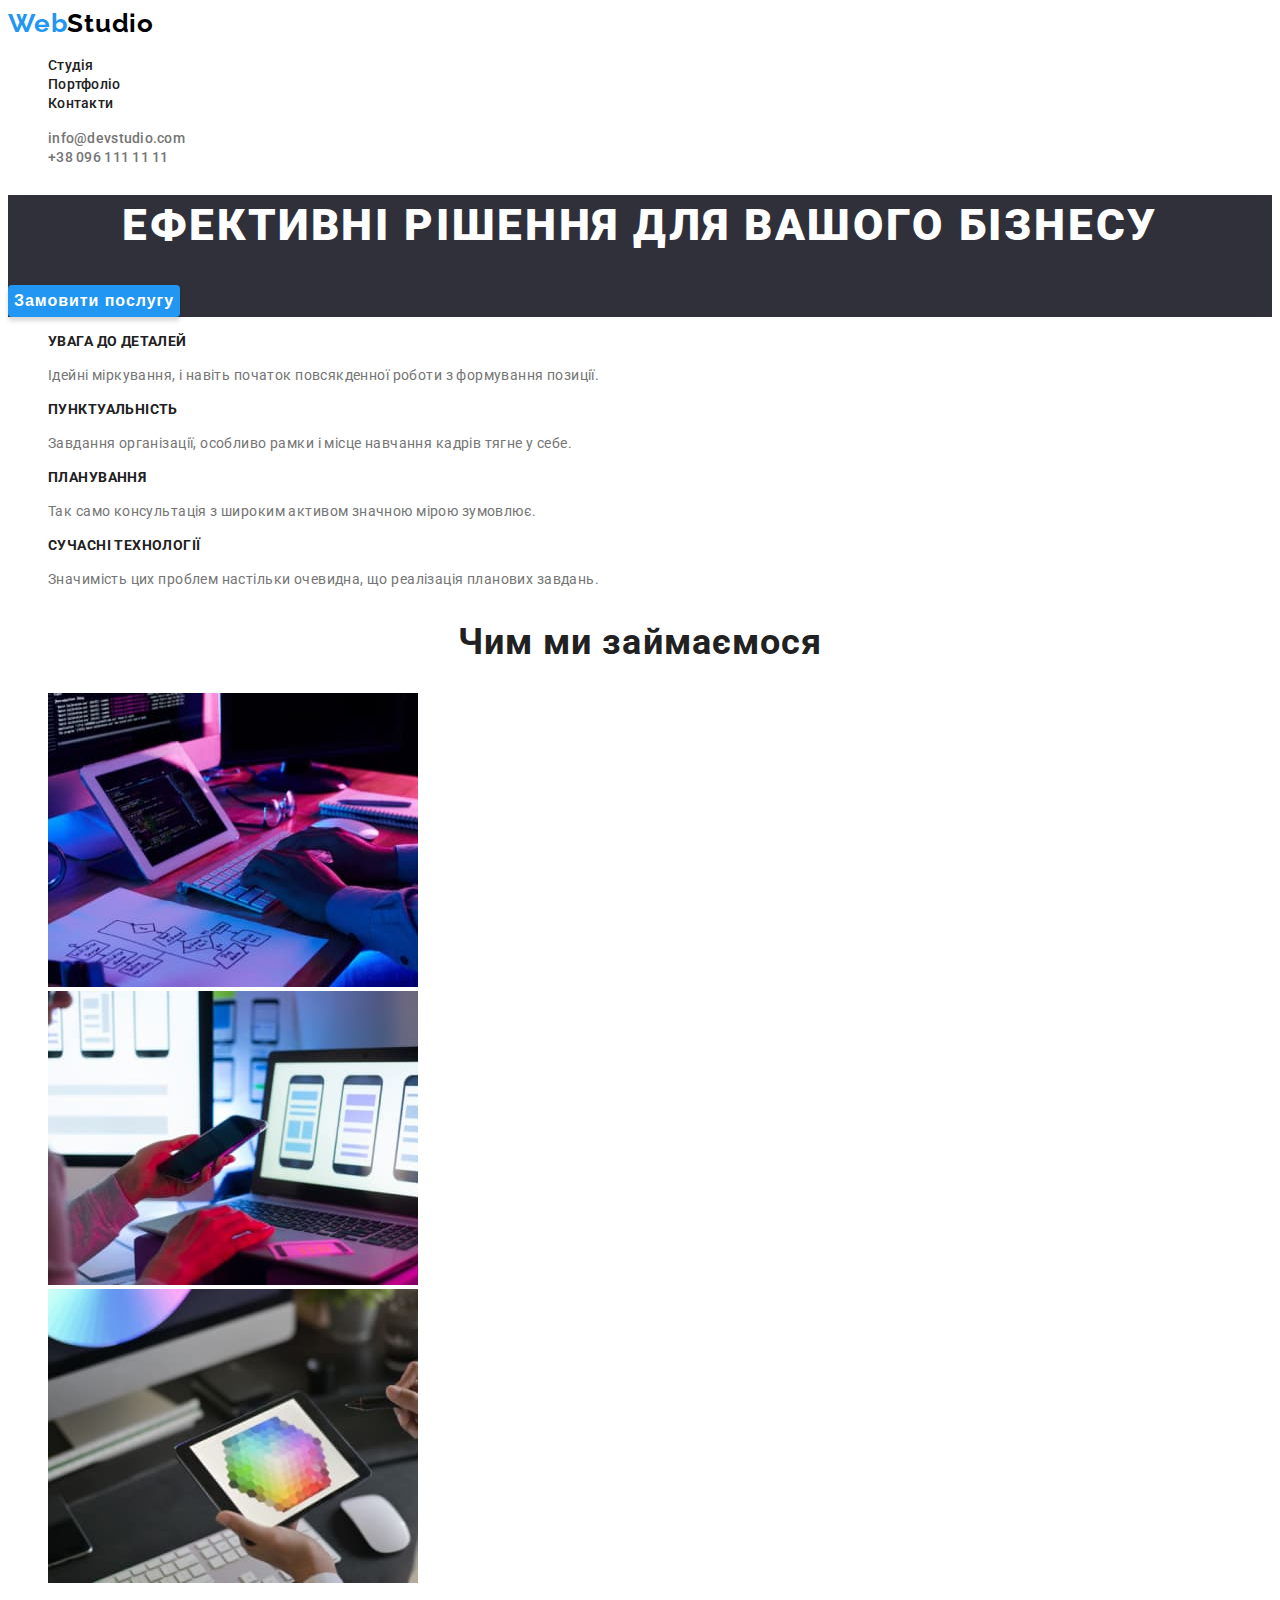
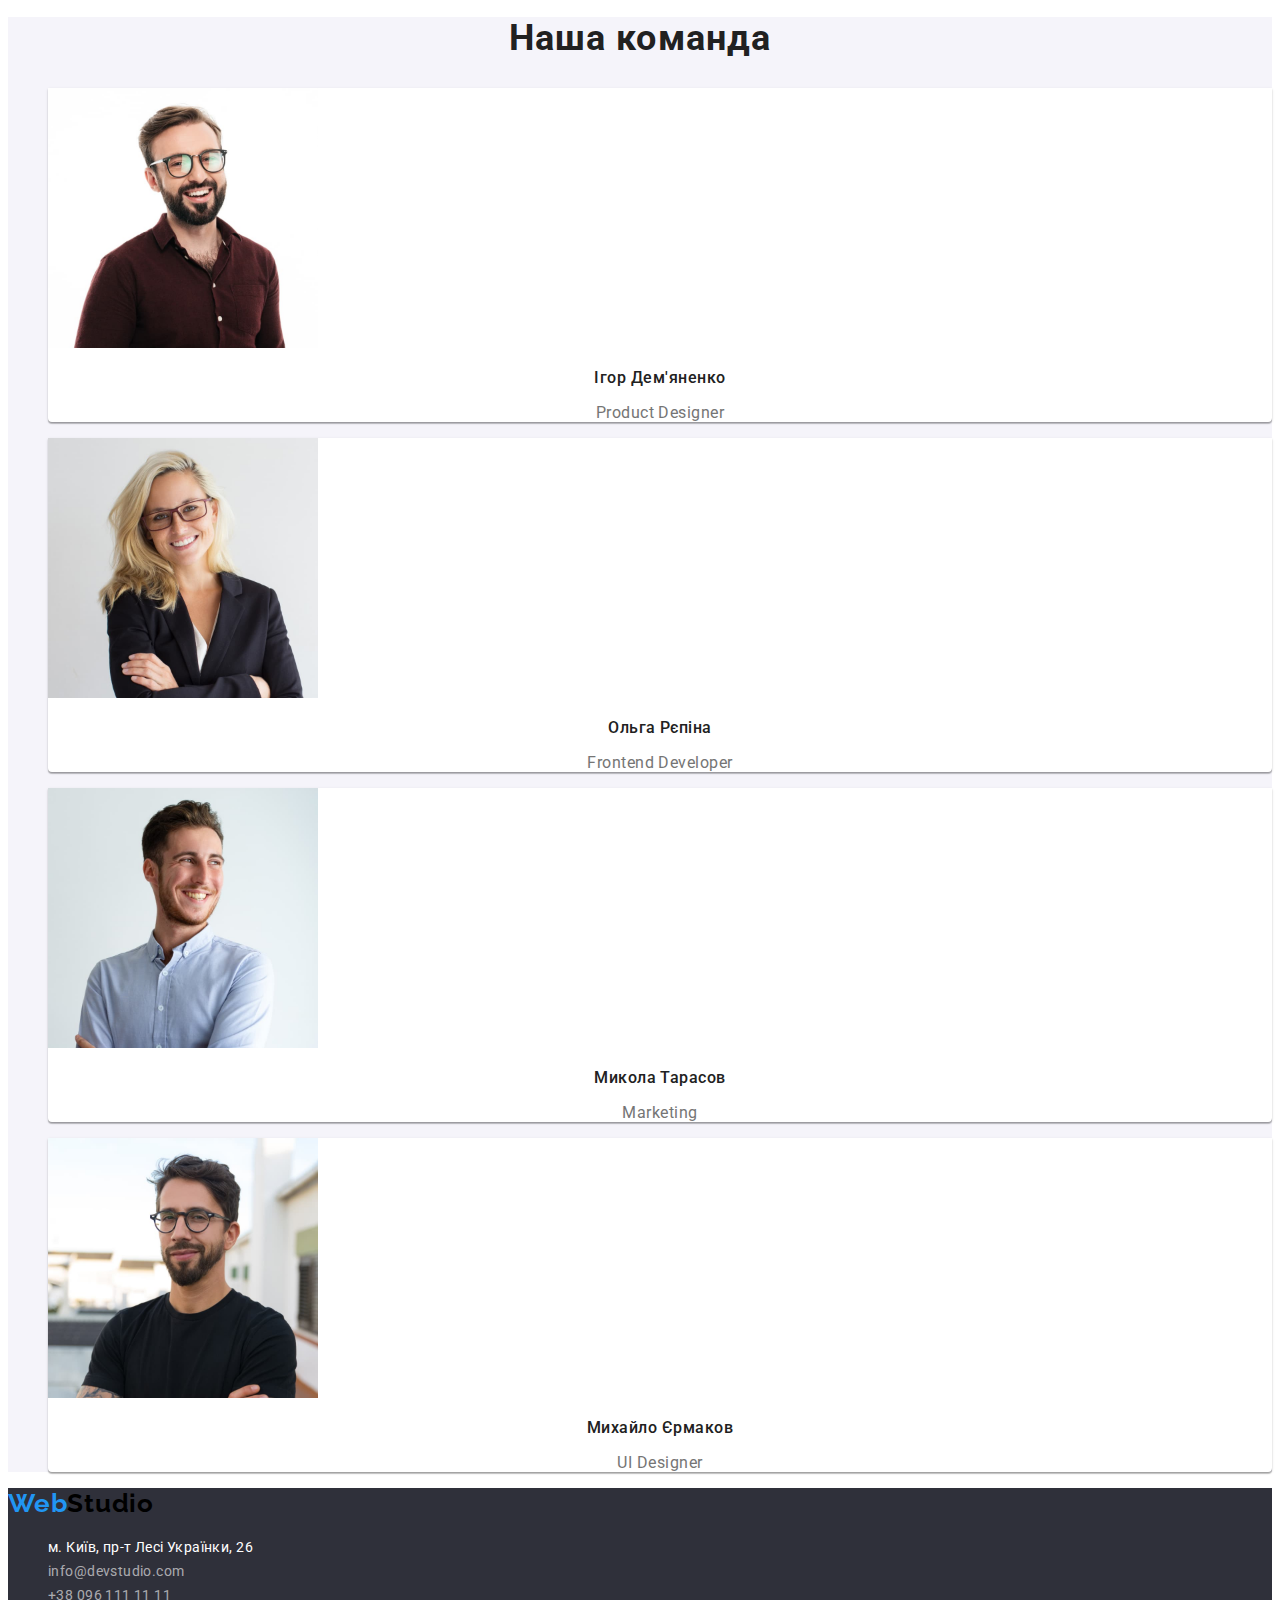
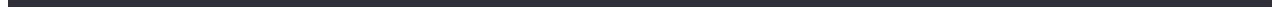
==== index.html @ 5d5349b5 "Fix#1" ====
<!DOCTYPE html>
<html lang="uk">
  <head>
    <meta charset="UTF-8" />
    <meta name="description" content="Web-розробка для вашего бізнесу" />
    <link rel="preconnect" href="https://fonts.googleapis.com" />
    <link rel="preconnect" href="https://fonts.gstatic.com" crossorigin />
    <link href="https://fonts.googleapis.com/css2?family=Raleway:wght@700&family=Roboto:wght@400;500;700;900&display=swap" rel="stylesheet" />

    <link href="css/styles.css" rel="stylesheet" />
    <title>WebStudio</title>
  </head>

  <header class="profile">
    <nav>
      <a class="logo" href="./index.html"> Web<span class="remark">Studio</span> </a>
      <ul class="list">
        <li><a class="link" href="./index.html">Студія</a></li>
        <li><a class="link" href="./portfolio.html">Портфоліо</a></li>
        <li><a class="link" href="#">Контакти</a></li>
      </ul>
    </nav>
    <ul class="list">
      <li><a class="contacts" href="mailto:info@devstudio.com">info@devstudio.com</a></li>
      <li><a class="contacts" href="tel:+380961111111"> +38 096 111 11 11 </a></li>
    </ul>
  </header>
  <body>
    <main>
      <section class="tablo">
        <h1 class="slogan">Ефективні рішення для вашого бізнесу</h1>
        <button class="button" type="button">Замовити послугу</button>
      </section>
      <section>
        <h2 class="visually-hidden">Наші переваги</h2>
        <ul class="list">
          <li>
            <h3 class="chapter">увага до деталей</h3>
            <p class="description">Ідейні міркування, і навіть початок повсякденної роботи з формування позиції.</p>
          </li>
          <li>
            <h3 class="chapter">пунктуальність</h3>
            <p class="description">Завдання організації, особливо рамки і місце навчання кадрів тягне у себе.</p>
          </li>
          <li>
            <h3 class="chapter">планування</h3>
            <p class="description">Так само консультація з широким активом значною мірою зумовлює.</p>
          </li>
          <li>
            <h3 class="chapter">сучасні технології</h3>
            <p class="description">Значимість цих проблем настільки очевидна, що реалізація планових завдань.</p>
          </li>
        </ul>
      </section>
      <section>
        <h2 class="work">Чим ми займаємося</h2>
        <ul class="list">
          <li>
            <img src="./images/ruki-za-compom.jpg" alt="ПК" width="370" />
          </li>
          <li>
            <img src="./images/tri-iphona.jpg" alt="Макет" width="370" />
          </li>
          <li>
            <img src="./images/palitra.jpg" alt="Палітра" width="370" />
          </li>
        </ul>
      </section>
      <section class="team">
        <h2 class="worker">Наша команда</h2>
        <ul class="list">
          <li class="portrait">
            <img src="./images/ihor.jpg" alt="Ігор Дем'яненко" width="270" height="260" class="igor" />
            <h3 class="names">Ігор Дем'яненко</h3>
            <p class="job">Product Designer</p>
          </li>

          <li class="portrait">
            <img src="./images/olha.jpg" alt="Ольга Рєпіна" width="270" height="260" class="olya" />
            <h3 class="names">Ольга Рєпіна</h3>
            <p class="job">Frontend Developer</p>
          </li>

          <li class="portrait">
            <img src="./images/kolya.jpg" alt="Микола Тарасов" width="270" height="260" class="kolya" />
            <h3 class="names">Микола Тарасов</h3>
            <p class="job">Marketing</p>
          </li>

          <li class="portrait">
            <img src="./images/miha.jpg" alt="Михайло Єрмаков" width="270" height="260" class="misha" />
            <h3 class="names">Михайло Єрмаков</h3>
            <p class="job">UI Designer</p>
          </li>
        </ul>
      </section>
    </main>
  </body>

  <footer class="underground">
    <a href="./index.html" class="logo">Web<span class="remark">Studio</span></a>
    <address>
      <ul class="list">
        <li>
          <a class="map" href="https://goo.gl/maps/CPtrU1FHBa2aNyZL9" target="_blank" rel="noopener noreferrer nofollow">м. Київ, пр-т Лесі Українки, 26</a>
        </li>
        <li><a class="contacts-footer" href="mailto:info@devstudio.com">info@devstudio.com</a></li>
        <li><a class="contacts-footer" href="tel:+380961111111"> +38 096 111 11 11 </a></li>
      </ul>
    </address>
  </footer>
</html>
---- css/styles.css ----
body{
font-family: 'Roboto', sans-serif;
font-style: normal;

}
.visually-hidden {
    position: absolute;
    white-space: nowrap;
    width: 1px;
    height: 1px;
    overflow: hidden;
    border: 0;
    padding: 0;
    clip: rect(0 0 0 0);
    clip-path: inset(50%);
    margin: -1px;
}

.logo{
    font-family: 'Raleway';
        font-weight: 700;
        font-size: 26px;
        line-height: 31px;
        letter-spacing: 0.03em;
        color: #2196F3;
        cursor: pointer;
        text-decoration: none;
}

.remark{
    color: black;
}
.list{
    list-style: none;
}
.link {
    font-family: 'Roboto';
        font-style: normal;
        font-weight: 500;
        font-size: 14px;
        line-height: 16px;
        letter-spacing: 0.02em;
        text-decoration: none;
        color: #212121;
}
.link:hover {
font-family: 'Roboto';
    font-style: normal;
        font-weight: 500;
        font-size: 14px;
        line-height: 16px;
        letter-spacing: 0.02em;
        color: #2196F3;
}
 .contacts{
    font-style: normal;
    font-weight: 500;
    font-size: 14px;
    line-height: 16px;
    letter-spacing: 0.02em;
    cursor: pointer;
    color: #757575;
    text-decoration: none;

 }
 .contacts:hover{
    color: #2196F3;
 }
.tablo{
background: #2F303A;

 }
.slogan{

font-weight: 900;
font-size: 44px;
line-height: 60px;
text-align: center;
letter-spacing: 0.06em;
text-transform: uppercase;
color: #FFFFFF;
}
.button{
    background: #2196F3;
        box-shadow: 0px 4px 4px rgba(0, 0, 0, 0.15);
        border-radius: 4px;
        border: 0;
        cursor: pointer;
       
            font-weight: 700;
            font-size: 16px;
            line-height: 30px;
            display: flex;
            align-items: center;
            text-align: center;
            letter-spacing: 0.06em;
        
            color: #FFFFFF;
}

.chapter{
    font-weight: 700;
    line-height: 16px;
        font-size: 14px;
        letter-spacing: 0.03em;
        text-transform: uppercase;
        color: #212121;
}

.description{
    font-weight: 400;
    line-height: 24px;
        font-size: 14px;
        letter-spacing: 0.03em;
        color: #757575;
}
.work{
    font-weight: 700;
        font-size: 36px;
        line-height: 42px;
        text-align: center;
        letter-spacing: 0.03em;
    
        color: #212121;
}
.team{
    background: #F5F4FA;
}


.worker{
font-weight: 700;
    font-size: 36px;
    line-height: 42px;
    text-align: center;
    letter-spacing: 0.03em;
    color: #212121;
}
.portrait {
background: #FFFFFF;
box-shadow: 0px 1px 3px rgba(0, 0, 0, 0.12), 0px 1px 1px rgba(0, 0, 0, 0.14), 0px 2px 1px rgba(0, 0, 0, 0.2);
border-radius: 0px 0px 4px 4px;
}
.names{

font-weight: 500;
    font-size: 16px;
    line-height: 19px;
    text-align: center;
    letter-spacing: 0.03em;
    color: #212121;
}
.job{
font-weight: 400;
    font-size: 16px;
    line-height: 19px;
    text-align: center;
    letter-spacing: 0.03em;
    color: #757575;
}
.underground{
    background: #2F303A;
}
.map{
    font-family: 'Roboto';
        font-style: normal;
    font-weight: 400;
    font-size: 14px;
    line-height: 24px;
    letter-spacing: 0.03em;
    color: #FFFFFF;
    text-decoration: none;
}
.contacts-footer{
font-family: 'Roboto';
    font-style: normal;
    font-weight: 400;
    font-size: 14px;
    line-height: 24px;
    letter-spacing: 0.03em;
    color: rgba(255, 255, 255, 0.6);
    text-decoration: none;
}



.btn{
background: #F5F4FA;
border-radius: 4px;
border: 0;
cursor: pointer;

    font-weight: 500;
    font-size: 16px;
    line-height: 26px;
    text-align: center;
        letter-spacing: 0.03em;
        color: #212121;
}

.btn:hover {
background: #2196F3;
border-radius: 4px;
box-shadow: 0px 3px 1px rgba(0, 0, 0, 0.1), 0px 1px 2px rgba(0, 0, 0, 0.08), 0px 2px 2px rgba(0, 0, 0, 0.12);
font-weight: 500;
font-size: 16px;
line-height: 26px;
text-align: center;
letter-spacing: 0.03em;
color: #FFFFFF;
}

.name{
font-family: 'Roboto';
    font-style: normal;
    font-weight: 700;
    font-size: 18px;
    line-height: 36px;
    letter-spacing: 0.06em;
    color: #212121;
}

.type{
    font-family: 'Roboto';
        font-style: normal;
        font-weight: 400;
        font-size: 16px;
        line-height: 30px;
        letter-spacing: 0.03em;
        color: #757575;
}
.container{
    background: #FFFFFF;
        border: 1px solid #EEEEEE;
}
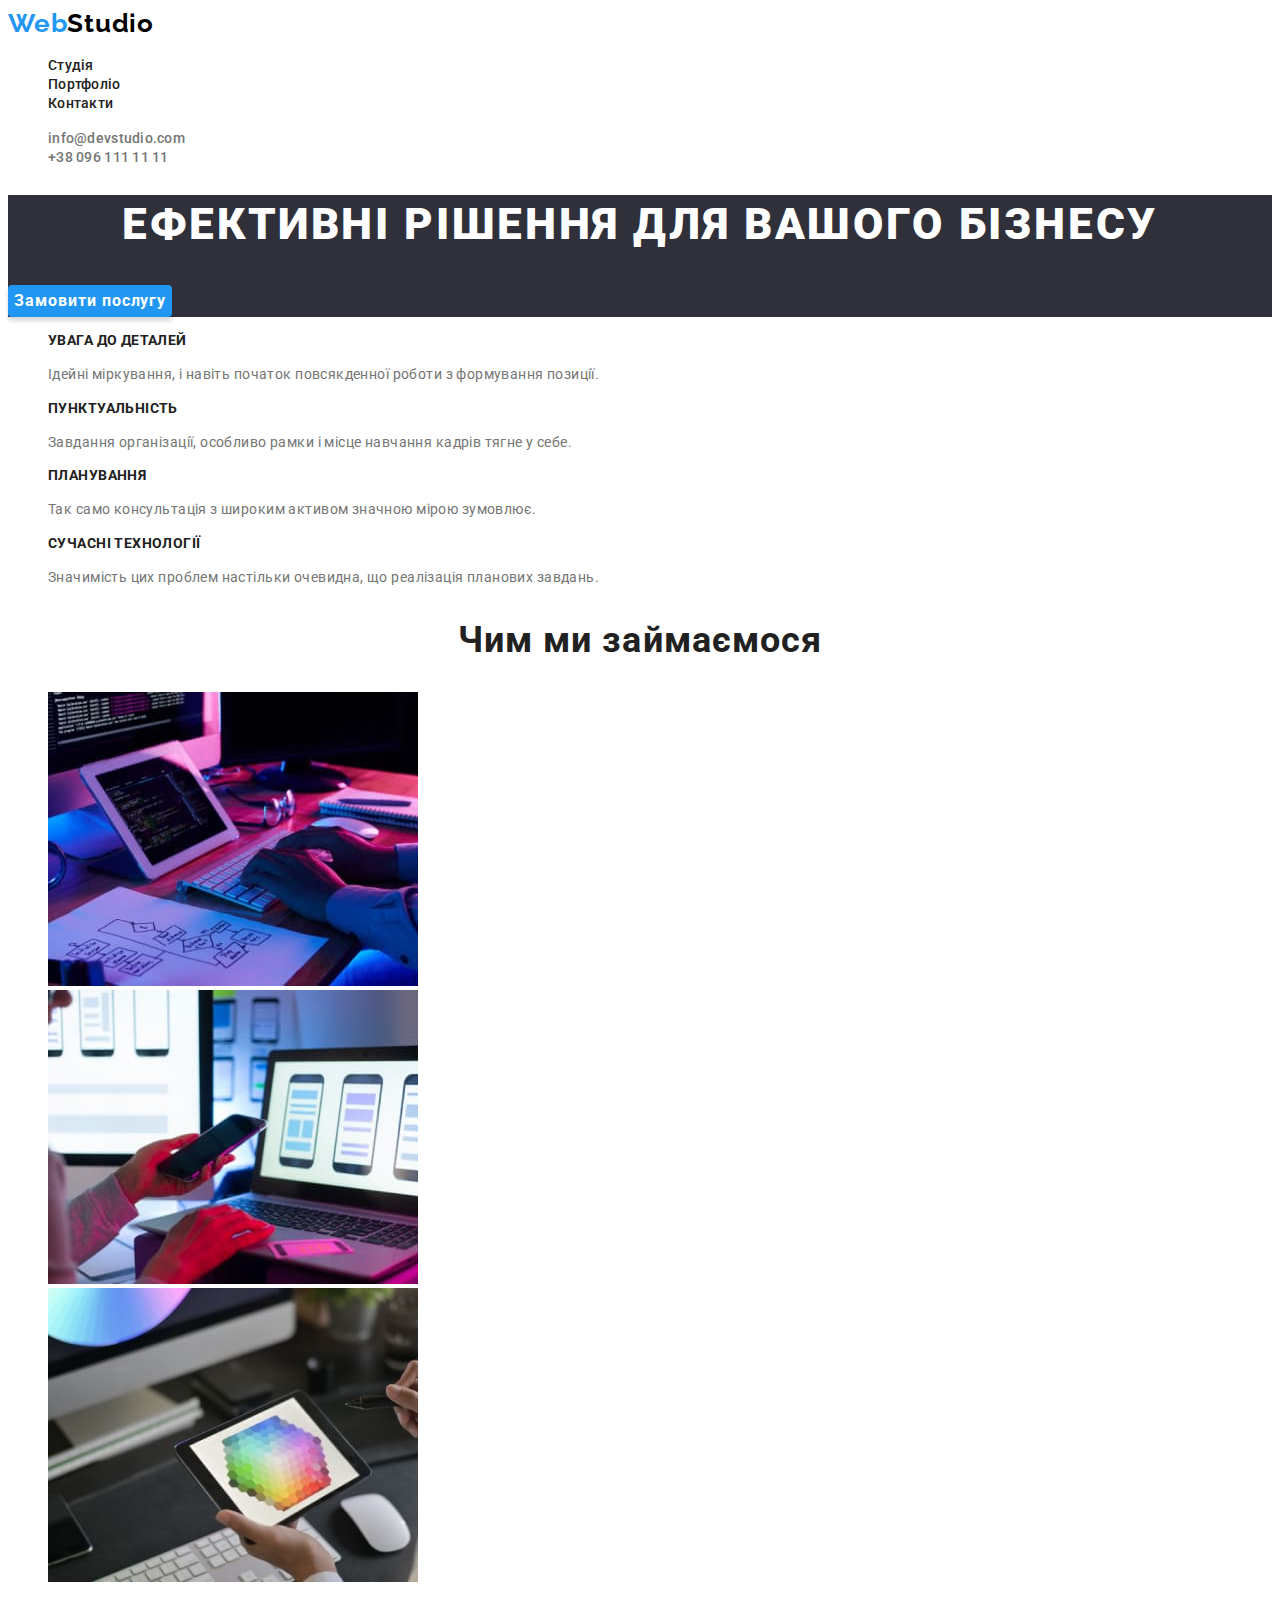
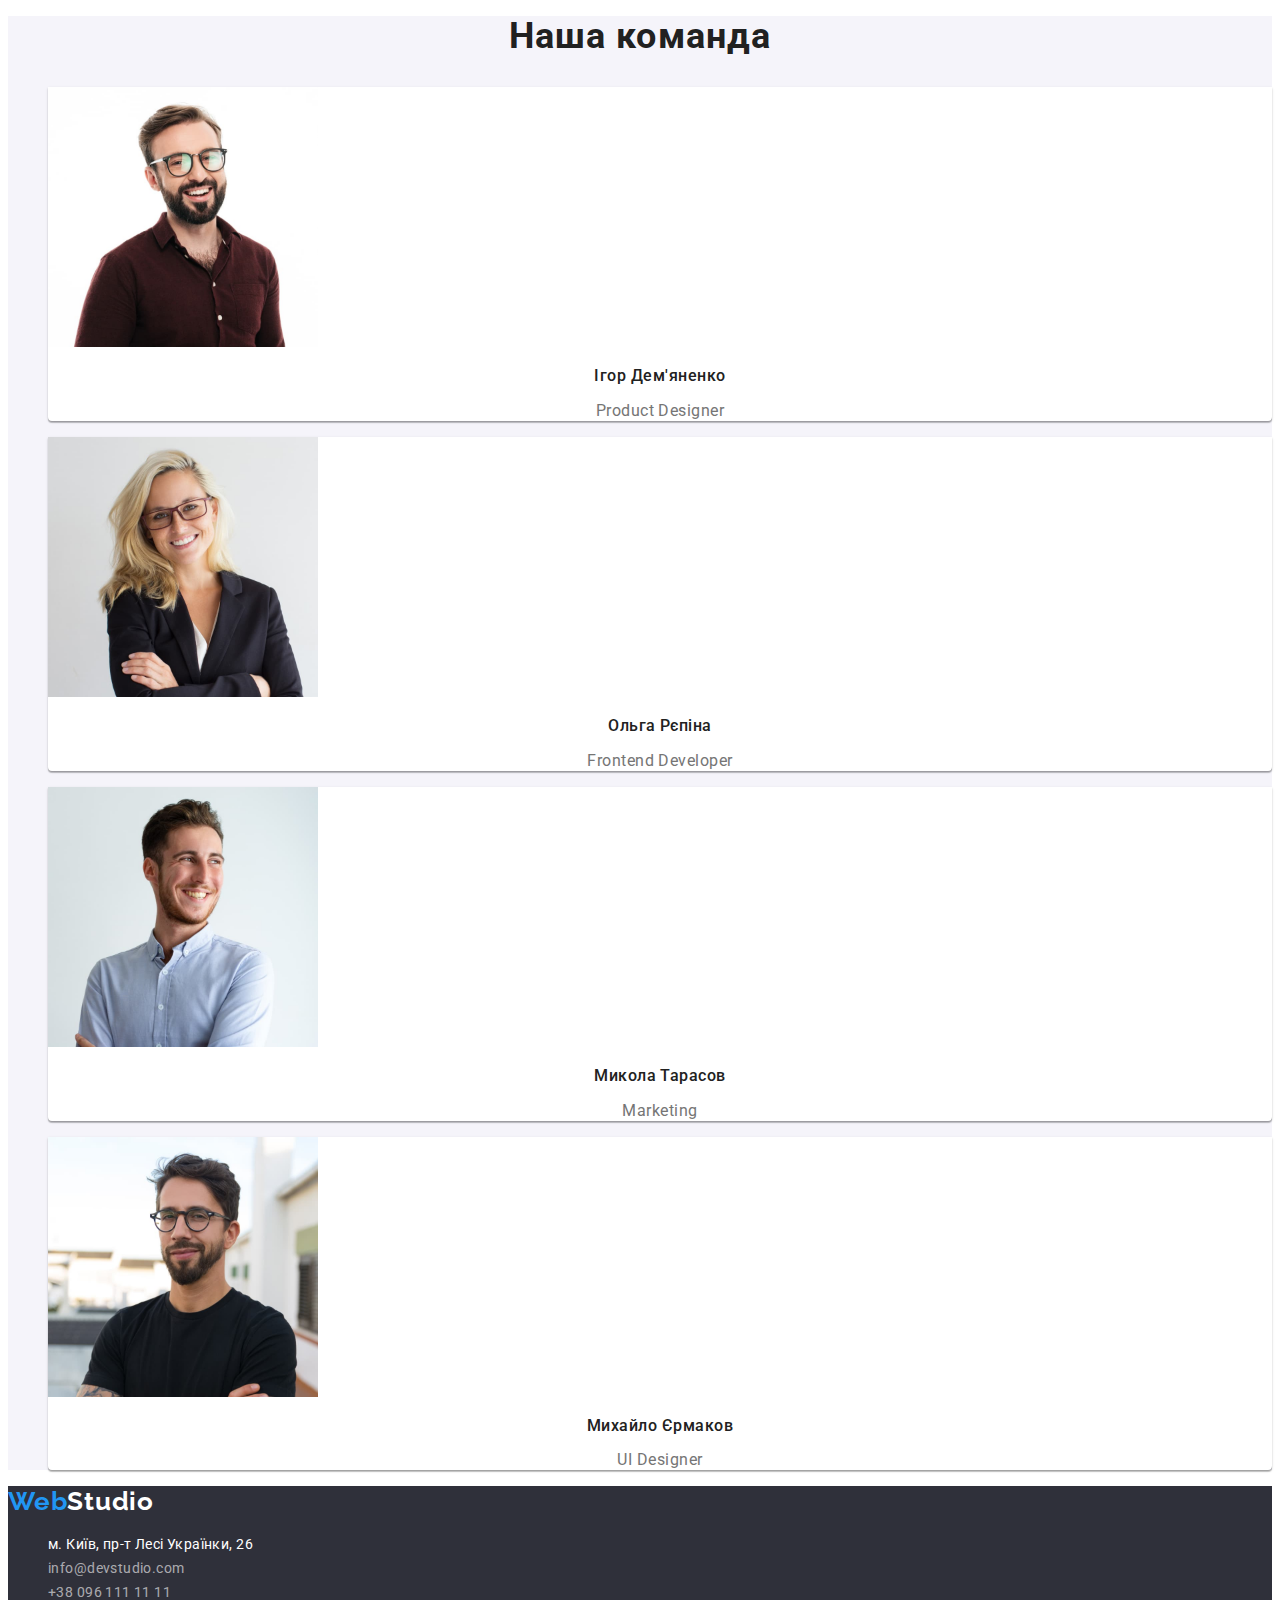
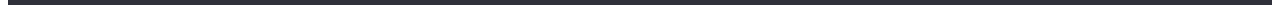
==== commit 44ae2b65: "changed color to css variables. Listed the line-height. I wrapped all the content in the Body tag. B" ====
--- a/index.html
+++ b/index.html
@@ -10,22 +10,21 @@
     <link href="css/styles.css" rel="stylesheet" />
     <title>WebStudio</title>
   </head>
-
-  <header class="profile">
-    <nav>
-      <a class="logo" href="./index.html"> Web<span class="remark">Studio</span> </a>
+  <body>
+    <header class="profile">
+      <nav>
+        <a class="logo" href="./index.html"> Web<span class="remark">Studio</span> </a>
+        <ul class="list">
+          <li><a class="link" href="./index.html">Студія</a></li>
+          <li><a class="link" href="./portfolio.html">Портфоліо</a></li>
+          <li><a class="link" href="#">Контакти</a></li>
+        </ul>
+      </nav>
       <ul class="list">
-        <li><a class="link" href="./index.html">Студія</a></li>
-        <li><a class="link" href="./portfolio.html">Портфоліо</a></li>
-        <li><a class="link" href="#">Контакти</a></li>
+        <li><a class="contacts" href="mailto:info@devstudio.com">info@devstudio.com</a></li>
+        <li><a class="contacts" href="tel:+380961111111"> +38 096 111 11 11 </a></li>
       </ul>
-    </nav>
-    <ul class="list">
-      <li><a class="contacts" href="mailto:info@devstudio.com">info@devstudio.com</a></li>
-      <li><a class="contacts" href="tel:+380961111111"> +38 096 111 11 11 </a></li>
-    </ul>
-  </header>
-  <body>
+    </header>
     <main>
       <section class="tablo">
         <h1 class="slogan">Ефективні рішення для вашого бізнесу</h1>
@@ -95,18 +94,17 @@
         </ul>
       </section>
     </main>
+    <footer class="underground">
+      <a href="./index.html" class="logo">Web<span class="remark-footer">Studio</span></a>
+      <address class="map-mail-tel">
+        <ul class="list">
+          <li>
+            <a class="map" href="https://goo.gl/maps/CPtrU1FHBa2aNyZL9" target="_blank" rel="noopener noreferrer nofollow">м. Київ, пр-т Лесі Українки, 26</a>
+          </li>
+          <li><a class="contacts-footer" href="mailto:info@devstudio.com">info@devstudio.com</a></li>
+          <li><a class="contacts-footer" href="tel:+380961111111"> +38 096 111 11 11 </a></li>
+        </ul>
+      </address>
+    </footer>
   </body>
-
-  <footer class="underground">
-    <a href="./index.html" class="logo">Web<span class="remark">Studio</span></a>
-    <address>
-      <ul class="list">
-        <li>
-          <a class="map" href="https://goo.gl/maps/CPtrU1FHBa2aNyZL9" target="_blank" rel="noopener noreferrer nofollow">м. Київ, пр-т Лесі Українки, 26</a>
-        </li>
-        <li><a class="contacts-footer" href="mailto:info@devstudio.com">info@devstudio.com</a></li>
-        <li><a class="contacts-footer" href="tel:+380961111111"> +38 096 111 11 11 </a></li>
-      </ul>
-    </address>
-  </footer>
 </html>
--- a/css/styles.css
+++ b/css/styles.css
@@ -1,9 +1,26 @@
-
-body{
-font-family: 'Roboto', sans-serif;
-font-style: normal;
-
-}
+body {
+    font-family: 'Roboto', sans-serif;
+}
+
+:root {
+    --logo-color: #2196F3;
+    --logo-color-header: #000000;
+    --logo-color-footer: #FFFFFF;
+    --link-color: #212121;
+    --contacts-color: #757575;
+    --background-tablo-color: #2F303A;
+    --background-team-color: #F5F4FA;
+    --border-container-color: #EEEEEE;
+    --contacts-footer-color: rgba(255, 255, 255, 0.6);
+    --box-shadow-button: rgba(0, 0, 0, 0.15);
+    --portrait-shd-one: rgba(0, 0, 0, 0.12);
+    --portrait-shd-two: rgba(0, 0, 0, 0.14);
+    --portrait-shd-three: rgba(0, 0, 0, 0.2);
+    --btn-shd-one: rgba(0, 0, 0, 0.1);
+    --btn-shd-two: rgba(0, 0, 0, 0.08);
+
+}
+
 .visually-hidden {
     position: absolute;
     white-space: nowrap;
@@ -17,220 +34,243 @@
     margin: -1px;
 }
 
-.logo{
-    font-family: 'Raleway';
-        font-weight: 700;
-        font-size: 26px;
-        line-height: 31px;
-        letter-spacing: 0.03em;
-        color: #2196F3;
-        cursor: pointer;
-        text-decoration: none;
-}
-
-.remark{
-    color: black;
-}
-.list{
+.logo {
+    font-family: 'Raleway', sans-serif;
+    font-weight: 700;
+    font-size: 26px;
+    line-height: 1.19;
+    letter-spacing: 0.03em;
+    color: var(--logo-color);
+    cursor: pointer;
+    text-decoration: none;
+}
+
+.remark {
+    color: var(--logo-color-header);
+}
+
+.remark-footer {
+    color: var(--logo-color-footer);
+}
+
+.list {
     list-style: none;
 }
+
 .link {
-    font-family: 'Roboto';
-        font-style: normal;
-        font-weight: 500;
-        font-size: 14px;
-        line-height: 16px;
-        letter-spacing: 0.02em;
-        text-decoration: none;
-        color: #212121;
-}
-.link:hover {
-font-family: 'Roboto';
+    font-family: 'Roboto', sans-serif;
+    font-weight: 500;
+    font-size: 14px;
+    line-height: 1.14;
+    letter-spacing: 0.02em;
+    text-decoration: none;
+    color: var(--link-color);
+}
+
+.link:hover,
+.link:focus {
+    font-family: 'Roboto', sans-serif;
+    font-weight: 500;
+    font-size: 14px;
+    line-height: 1.14;
+    letter-spacing: 0.02em;
+    color: var(--logo-color);
+}
+
+.contacts {
+    font-weight: 500;
+    font-size: 14px;
+    line-height: 1.14;
+    letter-spacing: 0.02em;
+    color: var(--contacts-color);
+    text-decoration: none;
+
+}
+
+.contacts:hover,
+.contacts:focus {
+    color: var(--logo-color);
+}
+
+.tablo {
+    background: var(--background-tablo-color);
+
+}
+
+.slogan {
+
+    font-weight: 900;
+    font-size: 44px;
+    line-height: 1.36;
+    text-align: center;
+    letter-spacing: 0.06em;
+    text-transform: uppercase;
+    color: var(--logo-color-footer);
+}
+
+.button {
+    font-family: 'Roboto',
+        sans-serif;
+    background: var(--logo-color);
+    box-shadow: 0px 4px 4px var(--box-shadow-button);
+    border-radius: 4px;
+    border: 0;
+    cursor: pointer;
+
+    font-weight: 700;
+    font-size: 16px;
+    line-height: 1.875;
+    display: flex;
+    align-items: center;
+    text-align: center;
+    letter-spacing: 0.06em;
+
+    color: var(--logo-color-footer);
+}
+
+.chapter {
+    font-weight: 700;
+    line-height: 1.14;
+    font-size: 14px;
+    letter-spacing: 0.03em;
+    text-transform: uppercase;
+    color: var(--link-color);
+}
+
+.description {
+
+    line-height: 1.71;
+    font-size: 14px;
+    letter-spacing: 0.03em;
+    color: var(--contacts-color);
+}
+
+.work {
+    font-weight: 700;
+    font-size: 36px;
+    line-height: 1.16;
+    text-align: center;
+    letter-spacing: 0.03em;
+
+    color: var(--link-color);
+}
+
+.team {
+    background: var(--background-team-color);
+}
+
+
+.worker {
+    font-weight: 700;
+    font-size: 36px;
+    line-height: 1.16;
+    text-align: center;
+    letter-spacing: 0.03em;
+    color: var(--link-color);
+}
+
+.portrait {
+    background: var(--logo-color-footer);
+    box-shadow: 0px 1px 3px var(--portrait-shd-one),
+        0px 1px 1px var(--portrait-shd-two),
+        0px 2px 1px var(--portrait-shd-three);
+    border-radius: 0px 0px 4px 4px;
+}
+
+.names {
+
+    font-weight: 500;
+    font-size: 16px;
+    line-height: 1.18;
+    text-align: center;
+    letter-spacing: 0.03em;
+    color: var(--link-color);
+}
+
+.job {
+    font-size: 16px;
+    line-height: 1.18;
+    text-align: center;
+    letter-spacing: 0.03em;
+    color: var(--contacts-color);
+}
+
+.underground {
+    background: var(--background-tablo-color);
+}
+
+.map-mail-tel {
     font-style: normal;
-        font-weight: 500;
-        font-size: 14px;
-        line-height: 16px;
-        letter-spacing: 0.02em;
-        color: #2196F3;
-}
- .contacts{
-    font-style: normal;
-    font-weight: 500;
-    font-size: 14px;
-    line-height: 16px;
-    letter-spacing: 0.02em;
+    font-family: 'Roboto', sans-serif;
+}
+
+.map {
+    font-size: 14px;
+    line-height: 1.71;
+    letter-spacing: 0.03em;
+    color: var(--logo-color-footer);
+    text-decoration: none;
+}
+
+.contacts-footer {
+    font-size: 14px;
+    line-height: 1.71;
+    letter-spacing: 0.03em;
+    color: var(--contacts-footer-color);
+    text-decoration: none;
+}
+
+
+
+.btn {
+    font-family: 'Roboto', sans-serif;
+    background: var(--background-team-color);
+    border-radius: 4px;
+    border: 0;
     cursor: pointer;
-    color: #757575;
-    text-decoration: none;
-
- }
- .contacts:hover{
-    color: #2196F3;
- }
-.tablo{
-background: #2F303A;
-
- }
-.slogan{
-
-font-weight: 900;
-font-size: 44px;
-line-height: 60px;
-text-align: center;
-letter-spacing: 0.06em;
-text-transform: uppercase;
-color: #FFFFFF;
-}
-.button{
-    background: #2196F3;
-        box-shadow: 0px 4px 4px rgba(0, 0, 0, 0.15);
-        border-radius: 4px;
-        border: 0;
-        cursor: pointer;
-       
-            font-weight: 700;
-            font-size: 16px;
-            line-height: 30px;
-            display: flex;
-            align-items: center;
-            text-align: center;
-            letter-spacing: 0.06em;
-        
-            color: #FFFFFF;
-}
-
-.chapter{
-    font-weight: 700;
-    line-height: 16px;
-        font-size: 14px;
-        letter-spacing: 0.03em;
-        text-transform: uppercase;
-        color: #212121;
-}
-
-.description{
-    font-weight: 400;
-    line-height: 24px;
-        font-size: 14px;
-        letter-spacing: 0.03em;
-        color: #757575;
-}
-.work{
-    font-weight: 700;
-        font-size: 36px;
-        line-height: 42px;
-        text-align: center;
-        letter-spacing: 0.03em;
-    
-        color: #212121;
-}
-.team{
-    background: #F5F4FA;
-}
-
-
-.worker{
-font-weight: 700;
-    font-size: 36px;
-    line-height: 42px;
-    text-align: center;
-    letter-spacing: 0.03em;
-    color: #212121;
-}
-.portrait {
-background: #FFFFFF;
-box-shadow: 0px 1px 3px rgba(0, 0, 0, 0.12), 0px 1px 1px rgba(0, 0, 0, 0.14), 0px 2px 1px rgba(0, 0, 0, 0.2);
-border-radius: 0px 0px 4px 4px;
-}
-.names{
-
-font-weight: 500;
-    font-size: 16px;
-    line-height: 19px;
-    text-align: center;
-    letter-spacing: 0.03em;
-    color: #212121;
-}
-.job{
-font-weight: 400;
-    font-size: 16px;
-    line-height: 19px;
-    text-align: center;
-    letter-spacing: 0.03em;
-    color: #757575;
-}
-.underground{
-    background: #2F303A;
-}
-.map{
-    font-family: 'Roboto';
-        font-style: normal;
-    font-weight: 400;
-    font-size: 14px;
-    line-height: 24px;
-    letter-spacing: 0.03em;
-    color: #FFFFFF;
-    text-decoration: none;
-}
-.contacts-footer{
-font-family: 'Roboto';
-    font-style: normal;
-    font-weight: 400;
-    font-size: 14px;
-    line-height: 24px;
-    letter-spacing: 0.03em;
-    color: rgba(255, 255, 255, 0.6);
-    text-decoration: none;
-}
-
-
-
-.btn{
-background: #F5F4FA;
-border-radius: 4px;
-border: 0;
-cursor: pointer;
-
-    font-weight: 500;
-    font-size: 16px;
-    line-height: 26px;
-    text-align: center;
-        letter-spacing: 0.03em;
-        color: #212121;
-}
-
-.btn:hover {
-background: #2196F3;
-border-radius: 4px;
-box-shadow: 0px 3px 1px rgba(0, 0, 0, 0.1), 0px 1px 2px rgba(0, 0, 0, 0.08), 0px 2px 2px rgba(0, 0, 0, 0.12);
-font-weight: 500;
-font-size: 16px;
-line-height: 26px;
-text-align: center;
-letter-spacing: 0.03em;
-color: #FFFFFF;
-}
-
-.name{
-font-family: 'Roboto';
-    font-style: normal;
+    font-weight: 500;
+    font-size: 16px;
+    line-height: 1.625;
+    text-align: center;
+    letter-spacing: 0.03em;
+    color: var(--link-color);
+}
+
+.btn:hover,
+.btn:focus {
+    background: var(--logo-color);
+    border-radius: 4px;
+    box-shadow: 0px 3px 1px var(--btn-shd-one),
+        0px 1px 2px var(--btn-shd-two),
+        0px 2px 2px var(--portrait-shd-one);
+    font-weight: 500;
+    font-size: 16px;
+    line-height: 1.625;
+    text-align: center;
+    letter-spacing: 0.03em;
+    color: var(--logo-color-footer);
+}
+
+.name {
+    font-family: 'Roboto',
+        sans-serif;
     font-weight: 700;
     font-size: 18px;
-    line-height: 36px;
+    line-height: 2;
     letter-spacing: 0.06em;
-    color: #212121;
-}
-
-.type{
-    font-family: 'Roboto';
-        font-style: normal;
-        font-weight: 400;
-        font-size: 16px;
-        line-height: 30px;
-        letter-spacing: 0.03em;
-        color: #757575;
-}
-.container{
-    background: #FFFFFF;
-        border: 1px solid #EEEEEE;
+    color: var(--link-color);
+}
+
+.type {
+    font-family: 'Roboto',
+        sans-serif;
+    font-size: 16px;
+    line-height: 1.875;
+    letter-spacing: 0.03em;
+    color: var(--contacts-color);
+}
+
+.container {
+    background: var(--logo-color-footer);
+    border: 1px solid var(--border-container-color);
 }